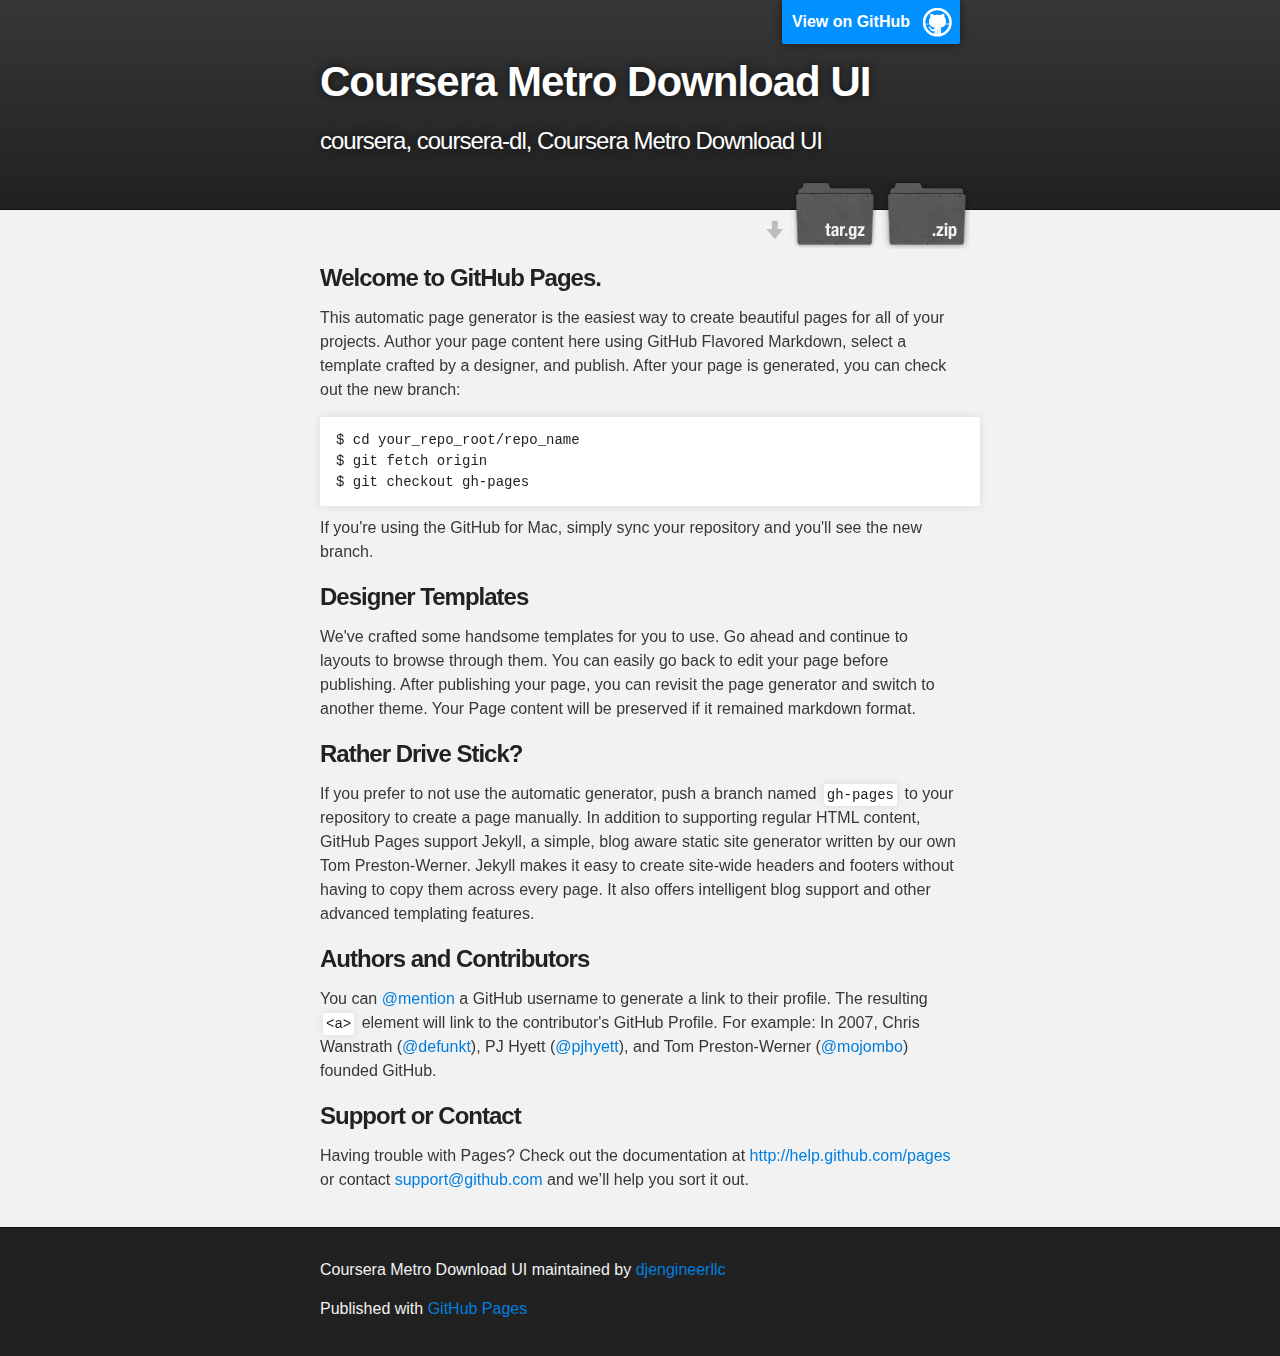
==== index.html @ 6fc74a35 "Create gh-pages branch via GitHub" ====
<!DOCTYPE html>
<html>

  <head>
    <meta charset='utf-8' />
    <meta http-equiv="X-UA-Compatible" content="chrome=1" />
    <meta name="description" content="Coursera Metro Download UI : coursera, coursera-dl, Coursera Metro Download UI" />

    <link rel="stylesheet" type="text/css" media="screen" href="stylesheets/stylesheet.css">

    <title>Coursera Metro Download UI</title>
  </head>

  <body>

    <!-- HEADER -->
    <div id="header_wrap" class="outer">
        <header class="inner">
          <a id="forkme_banner" href="https://github.com/djengineerllc/CourseraMetroDownloadUI">View on GitHub</a>

          <h1 id="project_title">Coursera Metro Download UI</h1>
          <h2 id="project_tagline">coursera, coursera-dl, Coursera Metro Download UI</h2>

            <section id="downloads">
              <a class="zip_download_link" href="https://github.com/djengineerllc/CourseraMetroDownloadUI/zipball/master">Download this project as a .zip file</a>
              <a class="tar_download_link" href="https://github.com/djengineerllc/CourseraMetroDownloadUI/tarball/master">Download this project as a tar.gz file</a>
            </section>
        </header>
    </div>

    <!-- MAIN CONTENT -->
    <div id="main_content_wrap" class="outer">
      <section id="main_content" class="inner">
        <h3>
<a name="welcome-to-github-pages" class="anchor" href="#welcome-to-github-pages"><span class="octicon octicon-link"></span></a>Welcome to GitHub Pages.</h3>

<p>This automatic page generator is the easiest way to create beautiful pages for all of your projects. Author your page content here using GitHub Flavored Markdown, select a template crafted by a designer, and publish. After your page is generated, you can check out the new branch:</p>

<pre><code>$ cd your_repo_root/repo_name
$ git fetch origin
$ git checkout gh-pages
</code></pre>

<p>If you're using the GitHub for Mac, simply sync your repository and you'll see the new branch.</p>

<h3>
<a name="designer-templates" class="anchor" href="#designer-templates"><span class="octicon octicon-link"></span></a>Designer Templates</h3>

<p>We've crafted some handsome templates for you to use. Go ahead and continue to layouts to browse through them. You can easily go back to edit your page before publishing. After publishing your page, you can revisit the page generator and switch to another theme. Your Page content will be preserved if it remained markdown format.</p>

<h3>
<a name="rather-drive-stick" class="anchor" href="#rather-drive-stick"><span class="octicon octicon-link"></span></a>Rather Drive Stick?</h3>

<p>If you prefer to not use the automatic generator, push a branch named <code>gh-pages</code> to your repository to create a page manually. In addition to supporting regular HTML content, GitHub Pages support Jekyll, a simple, blog aware static site generator written by our own Tom Preston-Werner. Jekyll makes it easy to create site-wide headers and footers without having to copy them across every page. It also offers intelligent blog support and other advanced templating features.</p>

<h3>
<a name="authors-and-contributors" class="anchor" href="#authors-and-contributors"><span class="octicon octicon-link"></span></a>Authors and Contributors</h3>

<p>You can <a href="https://github.com/blog/821" class="user-mention">@mention</a> a GitHub username to generate a link to their profile. The resulting <code>&lt;a&gt;</code> element will link to the contributor's GitHub Profile. For example: In 2007, Chris Wanstrath (<a href="https://github.com/defunkt" class="user-mention">@defunkt</a>), PJ Hyett (<a href="https://github.com/pjhyett" class="user-mention">@pjhyett</a>), and Tom Preston-Werner (<a href="https://github.com/mojombo" class="user-mention">@mojombo</a>) founded GitHub.</p>

<h3>
<a name="support-or-contact" class="anchor" href="#support-or-contact"><span class="octicon octicon-link"></span></a>Support or Contact</h3>

<p>Having trouble with Pages? Check out the documentation at <a href="http://help.github.com/pages">http://help.github.com/pages</a> or contact <a href="mailto:support@github.com">support@github.com</a> and we’ll help you sort it out.</p>
      </section>
    </div>

    <!-- FOOTER  -->
    <div id="footer_wrap" class="outer">
      <footer class="inner">
        <p class="copyright">Coursera Metro Download UI maintained by <a href="https://github.com/djengineerllc">djengineerllc</a></p>
        <p>Published with <a href="http://pages.github.com">GitHub Pages</a></p>
      </footer>
    </div>

              <script type="text/javascript">
            var gaJsHost = (("https:" == document.location.protocol) ? "https://ssl." : "http://www.");
            document.write(unescape("%3Cscript src='" + gaJsHost + "google-analytics.com/ga.js' type='text/javascript'%3E%3C/script%3E"));
          </script>
          <script type="text/javascript">
            try {
              var pageTracker = _gat._getTracker("UA-642215-1");
            pageTracker._trackPageview();
            } catch(err) {}
          </script>


  </body>
</html>
---- stylesheets/stylesheet.css ----
/*******************************************************************************
Slate Theme for GitHub Pages
by Jason Costello, @jsncostello
*******************************************************************************/

@import url(pygment_trac.css);

/*******************************************************************************
MeyerWeb Reset
*******************************************************************************/

html, body, div, span, applet, object, iframe,
h1, h2, h3, h4, h5, h6, p, blockquote, pre,
a, abbr, acronym, address, big, cite, code,
del, dfn, em, img, ins, kbd, q, s, samp,
small, strike, strong, sub, sup, tt, var,
b, u, i, center,
dl, dt, dd, ol, ul, li,
fieldset, form, label, legend,
table, caption, tbody, tfoot, thead, tr, th, td,
article, aside, canvas, details, embed,
figure, figcaption, footer, header, hgroup,
menu, nav, output, ruby, section, summary,
time, mark, audio, video {
  margin: 0;
  padding: 0;
  border: 0;
  font: inherit;
  vertical-align: baseline;
}

/* HTML5 display-role reset for older browsers */
article, aside, details, figcaption, figure,
footer, header, hgroup, menu, nav, section {
  display: block;
}

ol, ul {
  list-style: none;
}

blockquote, q {
}

table {
  border-collapse: collapse;
  border-spacing: 0;
}

/*******************************************************************************
Theme Styles
*******************************************************************************/

body {
  box-sizing: border-box;
  color:#373737;
  background: #212121;
  font-size: 16px;
  font-family: 'Myriad Pro', Calibri, Helvetica, Arial, sans-serif;
  line-height: 1.5;
  -webkit-font-smoothing: antialiased;
}

h1, h2, h3, h4, h5, h6 {
  margin: 10px 0;
  font-weight: 700;
  color:#222222;
  font-family: 'Lucida Grande', 'Calibri', Helvetica, Arial, sans-serif;
  letter-spacing: -1px;
}

h1 {
  font-size: 36px;
  font-weight: 700;
}

h2 {
  padding-bottom: 10px;
  font-size: 32px;
  background: url('../images/bg_hr.png') repeat-x bottom;
}

h3 {
  font-size: 24px;
}

h4 {
  font-size: 21px;
}

h5 {
  font-size: 18px;
}

h6 {
  font-size: 16px;
}

p {
  margin: 10px 0 15px 0;
}

footer p {
  color: #f2f2f2;
}

a {
  text-decoration: none;
  color: #007edf;
  text-shadow: none;

  transition: color 0.5s ease;
  transition: text-shadow 0.5s ease;
  -webkit-transition: color 0.5s ease;
  -webkit-transition: text-shadow 0.5s ease;
  -moz-transition: color 0.5s ease;
  -moz-transition: text-shadow 0.5s ease;
  -o-transition: color 0.5s ease;
  -o-transition: text-shadow 0.5s ease;
  -ms-transition: color 0.5s ease;
  -ms-transition: text-shadow 0.5s ease;
}

#main_content a:hover {
  color: #0069ba;
  text-shadow: #0090ff 0px 0px 2px;
}

footer a:hover {
  color: #43adff;
  text-shadow: #0090ff 0px 0px 2px;
}

em {
  font-style: italic;
}

strong {
  font-weight: bold;
}

img {
  position: relative;
  margin: 0 auto;
  max-width: 739px;
  padding: 5px;
  margin: 10px 0 10px 0;
  border: 1px solid #ebebeb;

  box-shadow: 0 0 5px #ebebeb;
  -webkit-box-shadow: 0 0 5px #ebebeb;
  -moz-box-shadow: 0 0 5px #ebebeb;
  -o-box-shadow: 0 0 5px #ebebeb;
  -ms-box-shadow: 0 0 5px #ebebeb;
}

pre, code {
  width: 100%;
  color: #222;
  background-color: #fff;

  font-family: Monaco, "Bitstream Vera Sans Mono", "Lucida Console", Terminal, monospace;
  font-size: 14px;

  border-radius: 2px;
  -moz-border-radius: 2px;
  -webkit-border-radius: 2px;



}

pre {
  width: 100%;
  padding: 10px;
  box-shadow: 0 0 10px rgba(0,0,0,.1);
  overflow: auto;
}

code {
  padding: 3px;
  margin: 0 3px;
  box-shadow: 0 0 10px rgba(0,0,0,.1);
}

pre code {
  display: block;
  box-shadow: none;
}

blockquote {
  color: #666;
  margin-bottom: 20px;
  padding: 0 0 0 20px;
  border-left: 3px solid #bbb;
}

ul, ol, dl {
  margin-bottom: 15px
}

ul li {
  list-style: inside;
  padding-left: 20px;
}

ol li {
  list-style: decimal inside;
  padding-left: 20px;
}

dl dt {
  font-weight: bold;
}

dl dd {
  padding-left: 20px;
  font-style: italic;
}

dl p {
  padding-left: 20px;
  font-style: italic;
}

hr {
  height: 1px;
  margin-bottom: 5px;
  border: none;
  background: url('../images/bg_hr.png') repeat-x center;
}

table {
  border: 1px solid #373737;
  margin-bottom: 20px;
  text-align: left;
 }

th {
  font-family: 'Lucida Grande', 'Helvetica Neue', Helvetica, Arial, sans-serif;
  padding: 10px;
  background: #373737;
  color: #fff;
 }

td {
  padding: 10px;
  border: 1px solid #373737;
 }

form {
  background: #f2f2f2;
  padding: 20px;
}

img {
  width: 100%;
  max-width: 100%;
}

/*******************************************************************************
Full-Width Styles
*******************************************************************************/

.outer {
  width: 100%;
}

.inner {
  position: relative;
  max-width: 640px;
  padding: 20px 10px;
  margin: 0 auto;
}

#forkme_banner {
  display: block;
  position: absolute;
  top:0;
  right: 10px;
  z-index: 10;
  padding: 10px 50px 10px 10px;
  color: #fff;
  background: url('../images/blacktocat.png') #0090ff no-repeat 95% 50%;
  font-weight: 700;
  box-shadow: 0 0 10px rgba(0,0,0,.5);
  border-bottom-left-radius: 2px;
  border-bottom-right-radius: 2px;
}

#header_wrap {
  background: #212121;
  background: -moz-linear-gradient(top, #373737, #212121);
  background: -webkit-linear-gradient(top, #373737, #212121);
  background: -ms-linear-gradient(top, #373737, #212121);
  background: -o-linear-gradient(top, #373737, #212121);
  background: linear-gradient(top, #373737, #212121);
}

#header_wrap .inner {
  padding: 50px 10px 30px 10px;
}

#project_title {
  margin: 0;
  color: #fff;
  font-size: 42px;
  font-weight: 700;
  text-shadow: #111 0px 0px 10px;
}

#project_tagline {
  color: #fff;
  font-size: 24px;
  font-weight: 300;
  background: none;
  text-shadow: #111 0px 0px 10px;
}

#downloads {
  position: absolute;
  width: 210px;
  z-index: 10;
  bottom: -40px;
  right: 0;
  height: 70px;
  background: url('../images/icon_download.png') no-repeat 0% 90%;
}

.zip_download_link {
  display: block;
  float: right;
  width: 90px;
  height:70px;
  text-indent: -5000px;
  overflow: hidden;
  background: url(../images/sprite_download.png) no-repeat bottom left;
}

.tar_download_link {
  display: block;
  float: right;
  width: 90px;
  height:70px;
  text-indent: -5000px;
  overflow: hidden;
  background: url(../images/sprite_download.png) no-repeat bottom right;
  margin-left: 10px;
}

.zip_download_link:hover {
  background: url(../images/sprite_download.png) no-repeat top left;
}

.tar_download_link:hover {
  background: url(../images/sprite_download.png) no-repeat top right;
}

#main_content_wrap {
  background: #f2f2f2;
  border-top: 1px solid #111;
  border-bottom: 1px solid #111;
}

#main_content {
  padding-top: 40px;
}

#footer_wrap {
  background: #212121;
}



/*******************************************************************************
Small Device Styles
*******************************************************************************/

@media screen and (max-width: 480px) {
  body {
    font-size:14px;
  }

  #downloads {
    display: none;
  }

  .inner {
    min-width: 320px;
    max-width: 480px;
  }

  #project_title {
  font-size: 32px;
  }

  h1 {
    font-size: 28px;
  }

  h2 {
    font-size: 24px;
  }

  h3 {
    font-size: 21px;
  }

  h4 {
    font-size: 18px;
  }

  h5 {
    font-size: 14px;
  }

  h6 {
    font-size: 12px;
  }

  code, pre {
    min-width: 320px;
    max-width: 480px;
    font-size: 11px;
  }

}
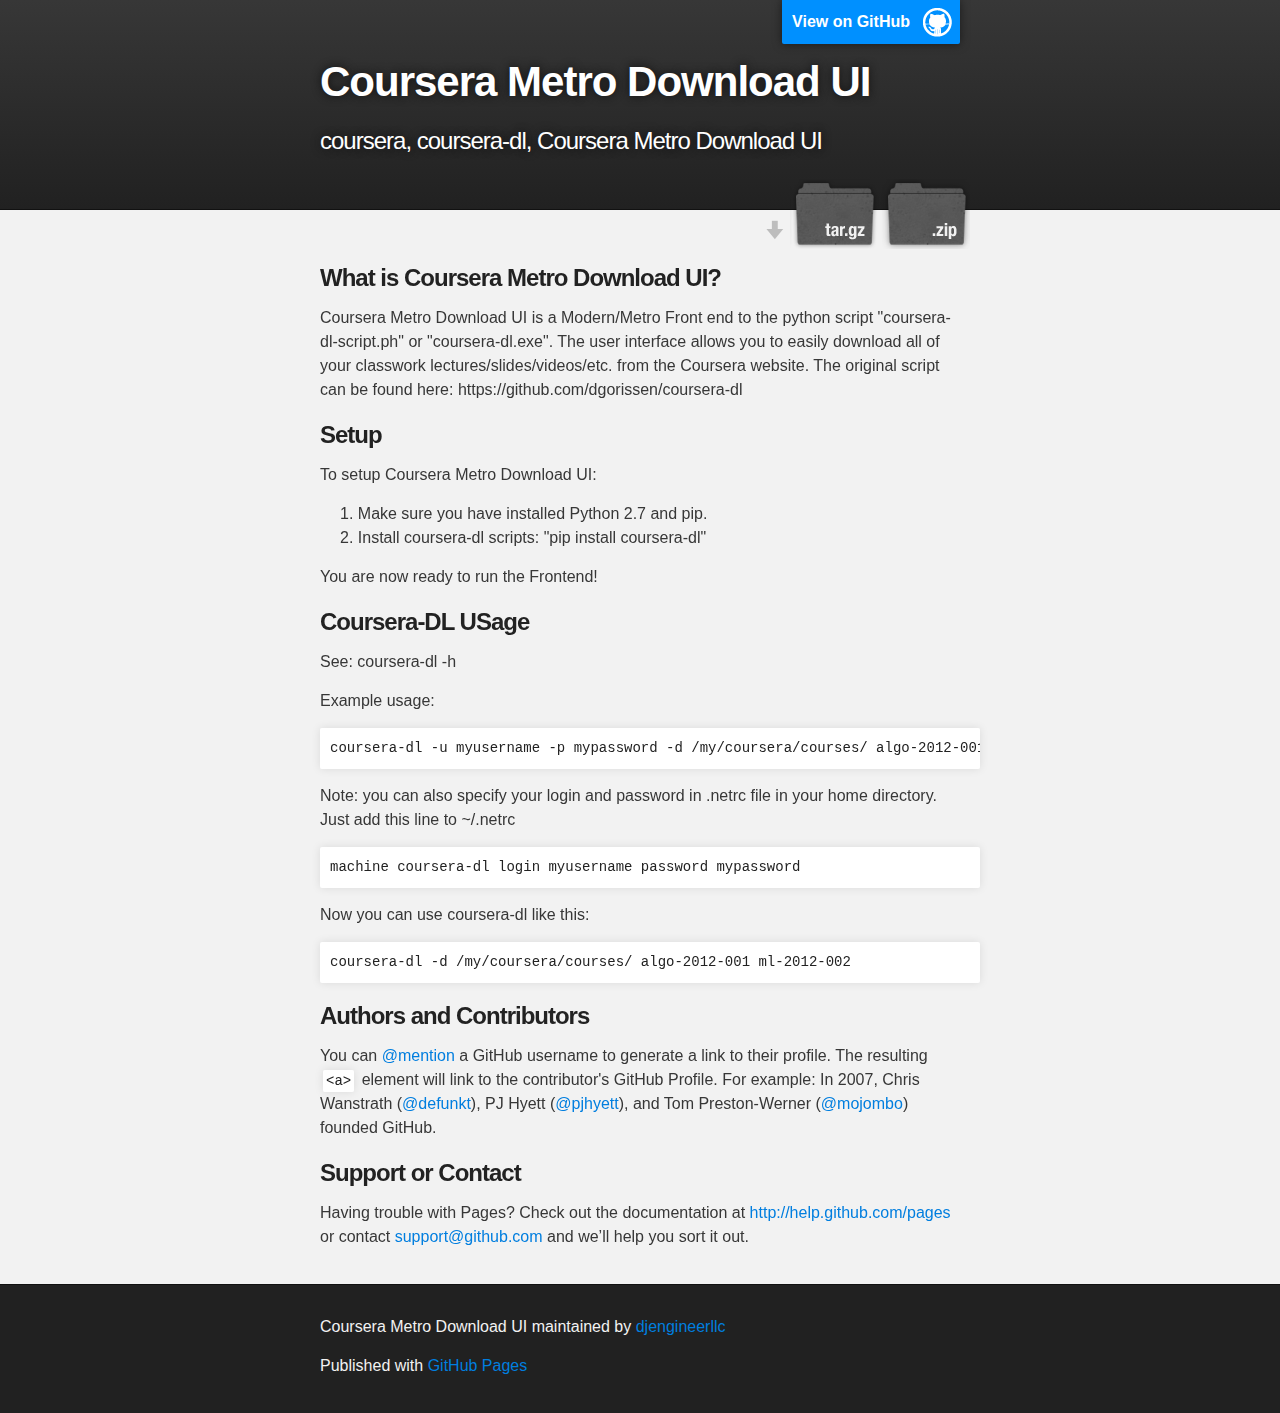
==== commit 20c68812: "u" ====
--- a/index.html
+++ b/index.html
@@ -32,27 +32,55 @@
     <div id="main_content_wrap" class="outer">
       <section id="main_content" class="inner">
         <h3>
-<a name="welcome-to-github-pages" class="anchor" href="#welcome-to-github-pages"><span class="octicon octicon-link"></span></a>Welcome to GitHub Pages.</h3>
+<a name="welcome-to-github-pages" class="anchor" href="#welcome-to-github-pages"><span class="octicon octicon-link"></span></a>What is Coursera Metro Download UI?</h3>
 
-<p>This automatic page generator is the easiest way to create beautiful pages for all of your projects. Author your page content here using GitHub Flavored Markdown, select a template crafted by a designer, and publish. After your page is generated, you can check out the new branch:</p>
+<p>
+  Coursera Metro Download UI is a Modern/Metro Front end to the python script "coursera-dl-script.ph" or "coursera-dl.exe".  The user interface allows you to easily download all of your classwork lectures/slides/videos/etc. from the Coursera website.  The original script can be found here: https://github.com/dgorissen/coursera-dl
+</p>
 
-<pre><code>$ cd your_repo_root/repo_name
+<!--<pre><code>$ cd your_repo_root/repo_name
 $ git fetch origin
 $ git checkout gh-pages
-</code></pre>
+</code></pre>-->
 
-<p>If you're using the GitHub for Mac, simply sync your repository and you'll see the new branch.</p>
 
 <h3>
-<a name="designer-templates" class="anchor" href="#designer-templates"><span class="octicon octicon-link"></span></a>Designer Templates</h3>
+<a name="designer-templates" class="anchor" href="#designer-templates"><span class="octicon octicon-link"></span></a>Setup</h3>
 
-<p>We've crafted some handsome templates for you to use. Go ahead and continue to layouts to browse through them. You can easily go back to edit your page before publishing. After publishing your page, you can revisit the page generator and switch to another theme. Your Page content will be preserved if it remained markdown format.</p>
+<p>To setup Coursera Metro Download UI:
+  <ol>
+    <li>Make sure you have installed Python 2.7 and pip.</li>
+    <li>Install coursera-dl scripts: "pip install coursera-dl"</li>
+  </ol>
+  You are now ready to run the Frontend!
+</p>
 
 <h3>
-<a name="rather-drive-stick" class="anchor" href="#rather-drive-stick"><span class="octicon octicon-link"></span></a>Rather Drive Stick?</h3>
-
-<p>If you prefer to not use the automatic generator, push a branch named <code>gh-pages</code> to your repository to create a page manually. In addition to supporting regular HTML content, GitHub Pages support Jekyll, a simple, blog aware static site generator written by our own Tom Preston-Werner. Jekyll makes it easy to create site-wide headers and footers without having to copy them across every page. It also offers intelligent blog support and other advanced templating features.</p>
-
+  <a name="coursera-dl" class="anchor" href="#coursera-dl"><span class="octicon octicon-link"></span></a>Coursera-DL USage</h3>
+<p>
+See: coursera-dl -h
+</p>
+<p>
+Example usage:
+</p>
+<p>
+<pre>
+coursera-dl -u myusername -p mypassword -d /my/coursera/courses/ algo-2012-001 ml-2012-002
+</pre>
+</p>
+<p>
+Note: you can also specify your login and password in .netrc file in your home directory.
+Just add this line to ~/.netrc
+<pre>
+machine coursera-dl login myusername password mypassword
+</pre>
+</p>
+<p>
+Now you can use coursera-dl like this:
+<pre>
+coursera-dl -d /my/coursera/courses/ algo-2012-001 ml-2012-002
+</pre>
+</p>
 <h3>
 <a name="authors-and-contributors" class="anchor" href="#authors-and-contributors"><span class="octicon octicon-link"></span></a>Authors and Contributors</h3>
 
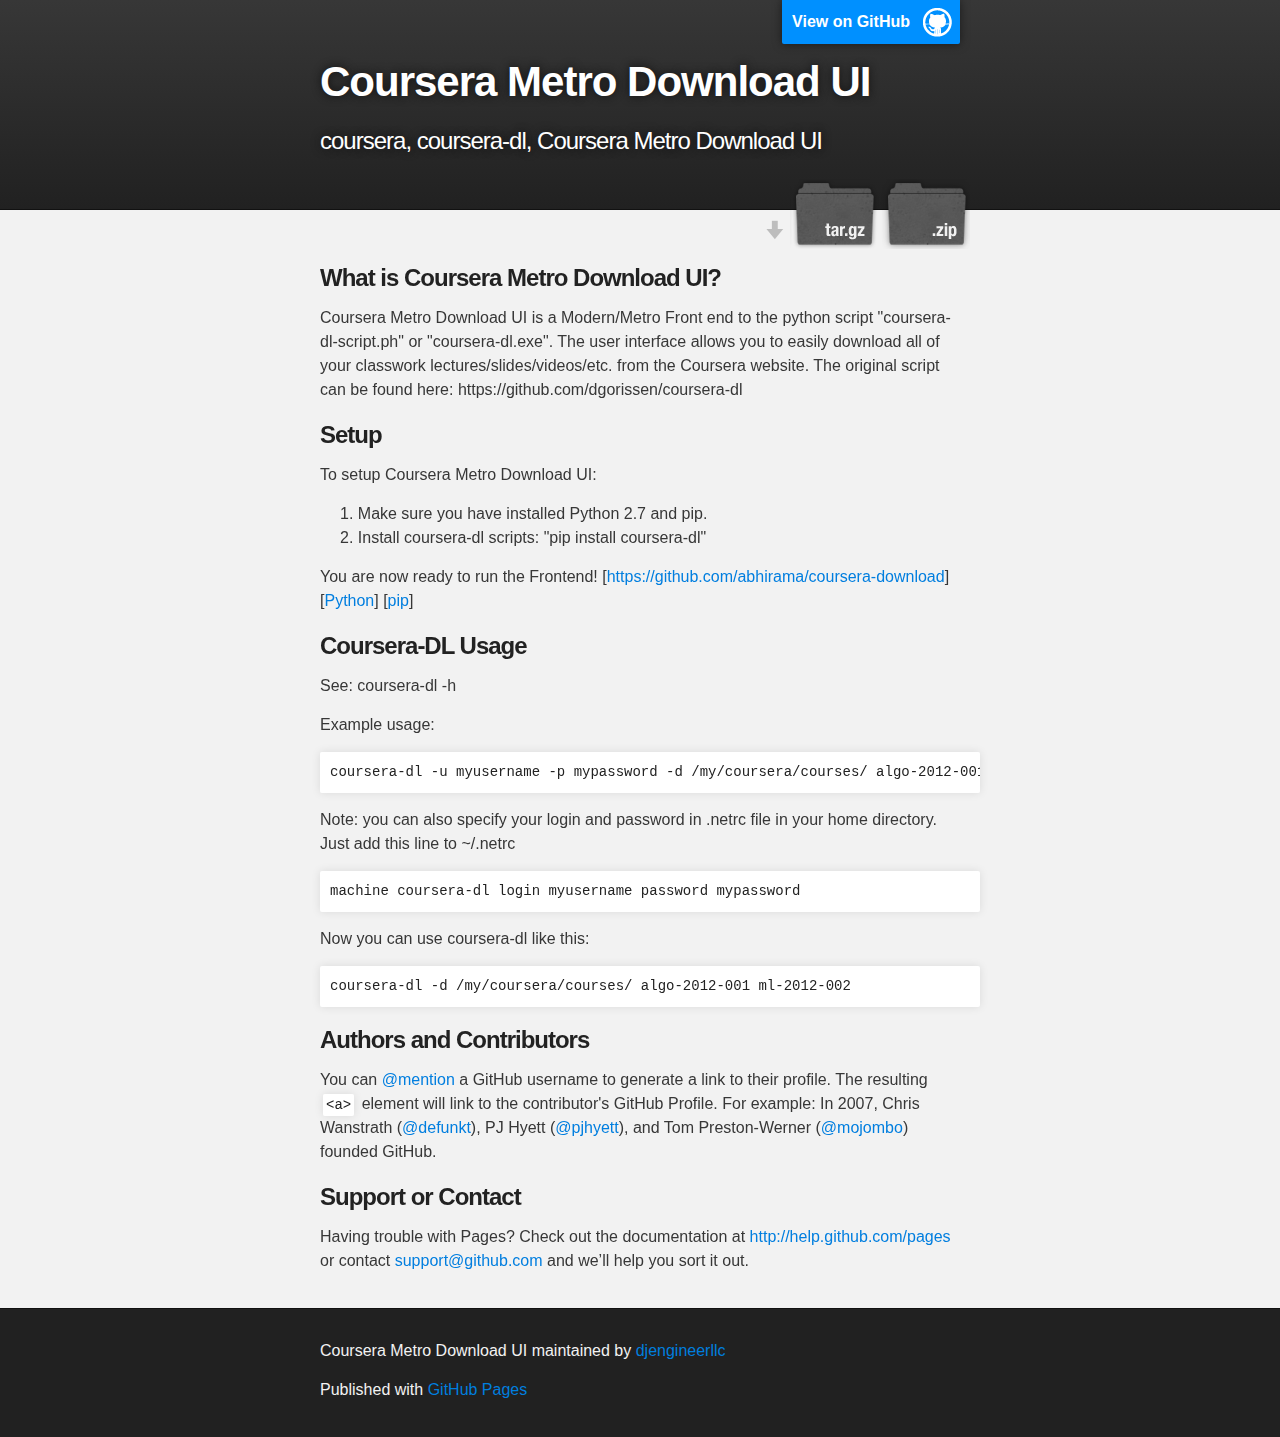
==== commit 1be168eb: "u" ====
--- a/index.html
+++ b/index.html
@@ -53,10 +53,13 @@
     <li>Install coursera-dl scripts: "pip install coursera-dl"</li>
   </ol>
   You are now ready to run the Frontend!
+  [<a href="https://github.com/abhirama/coursera-download">https://github.com/abhirama/coursera-download</a>]
+  [<a href="http://www.python.org/download/">Python</a>]
+  [<a href="http://www.pip-installer.org/en/latest/installing.html">pip</a>]
 </p>
 
 <h3>
-  <a name="coursera-dl" class="anchor" href="#coursera-dl"><span class="octicon octicon-link"></span></a>Coursera-DL USage</h3>
+  <a name="coursera-dl" class="anchor" href="#coursera-dl"><span class="octicon octicon-link"></span></a>Coursera-DL Usage</h3>
 <p>
 See: coursera-dl -h
 </p>
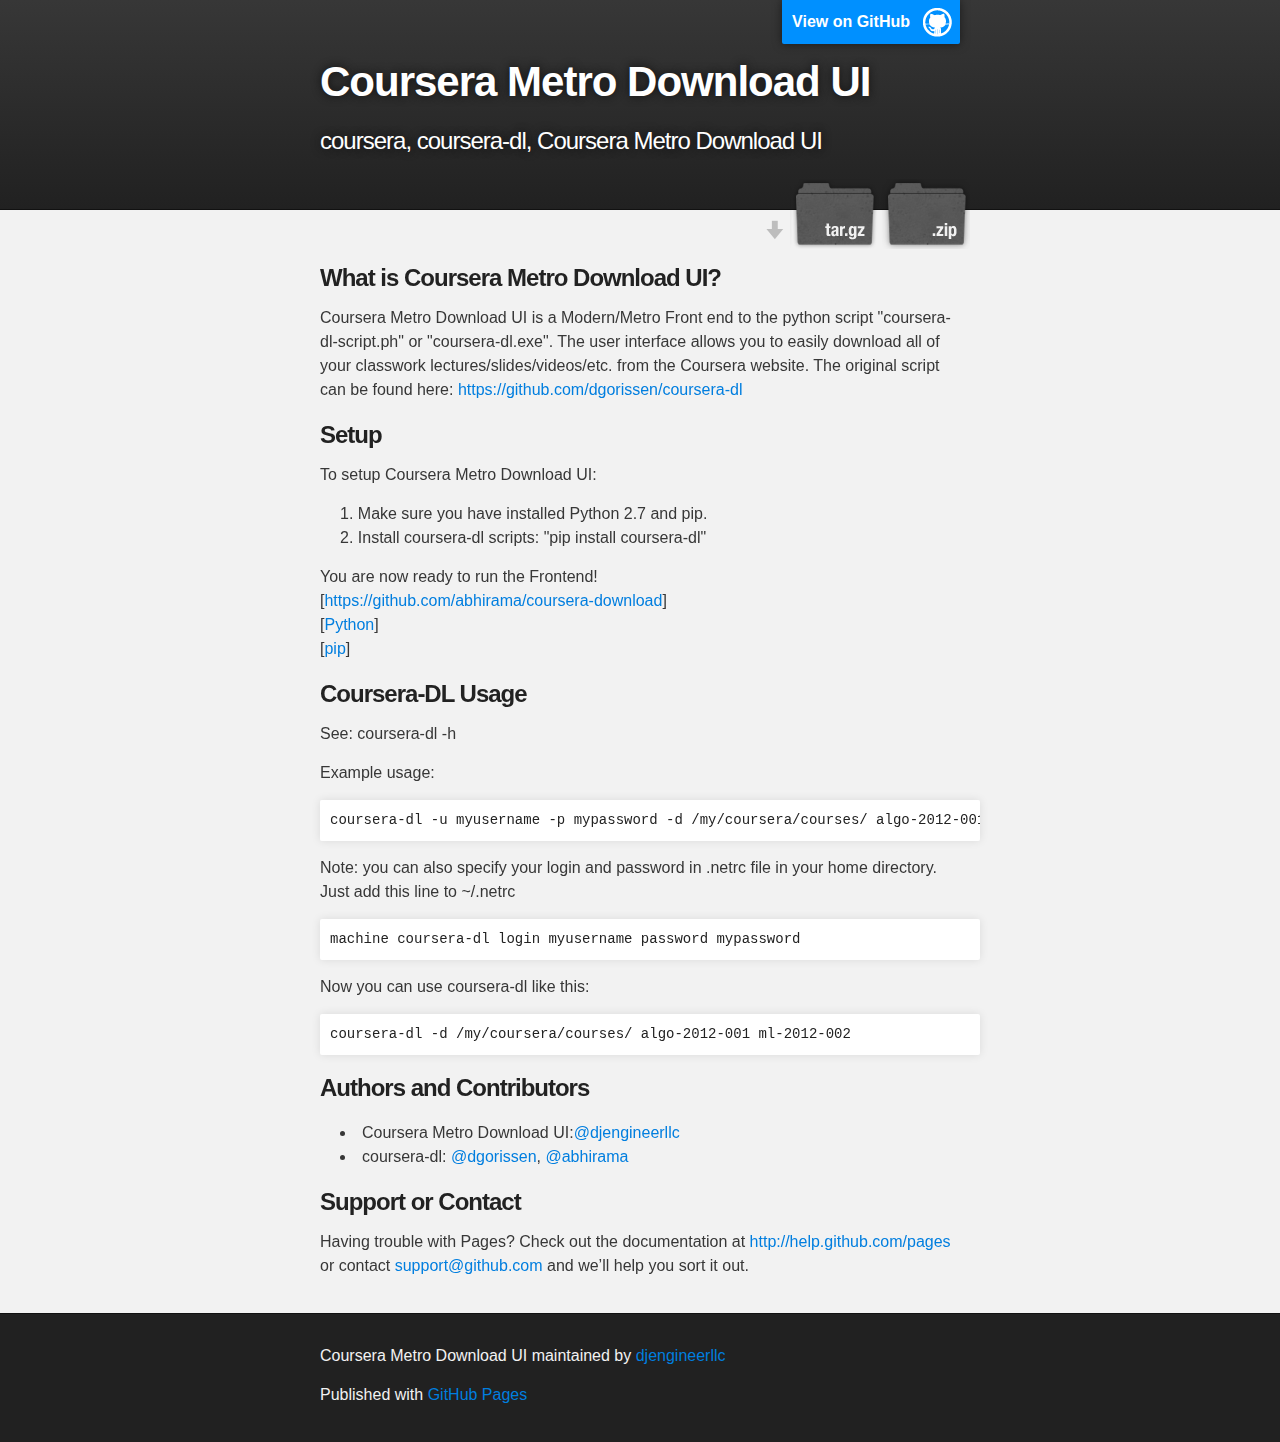
==== commit 35ac46c5: "update author info and links" ====
--- a/index.html
+++ b/index.html
@@ -32,10 +32,10 @@
     <div id="main_content_wrap" class="outer">
       <section id="main_content" class="inner">
         <h3>
-<a name="welcome-to-github-pages" class="anchor" href="#welcome-to-github-pages"><span class="octicon octicon-link"></span></a>What is Coursera Metro Download UI?</h3>
+<a name="coursera-metro-download-ui" class="anchor" href="#coursera-metro-download-ui"><span class="octicon octicon-link"></span></a>What is Coursera Metro Download UI?</h3>
 
 <p>
-  Coursera Metro Download UI is a Modern/Metro Front end to the python script "coursera-dl-script.ph" or "coursera-dl.exe".  The user interface allows you to easily download all of your classwork lectures/slides/videos/etc. from the Coursera website.  The original script can be found here: https://github.com/dgorissen/coursera-dl
+  Coursera Metro Download UI is a Modern/Metro Front end to the python script "coursera-dl-script.ph" or "coursera-dl.exe".  The user interface allows you to easily download all of your classwork lectures/slides/videos/etc. from the Coursera website.  The original script can be found here: <a href="https://github.com/dgorissen/coursera-dl">https://github.com/dgorissen/coursera-dl</a>
 </p>
 
 <!--<pre><code>$ cd your_repo_root/repo_name
@@ -45,17 +45,17 @@
 
 
 <h3>
-<a name="designer-templates" class="anchor" href="#designer-templates"><span class="octicon octicon-link"></span></a>Setup</h3>
+<a name="Setup" class="anchor" href="#Setup"><span class="octicon octicon-link"></span></a>Setup</h3>
 
 <p>To setup Coursera Metro Download UI:
   <ol>
     <li>Make sure you have installed Python 2.7 and pip.</li>
     <li>Install coursera-dl scripts: "pip install coursera-dl"</li>
   </ol>
-  You are now ready to run the Frontend!
-  [<a href="https://github.com/abhirama/coursera-download">https://github.com/abhirama/coursera-download</a>]
-  [<a href="http://www.python.org/download/">Python</a>]
-  [<a href="http://www.pip-installer.org/en/latest/installing.html">pip</a>]
+  You are now ready to run the Frontend!<br />
+  [<a href="https://github.com/abhirama/coursera-download">https://github.com/abhirama/coursera-download</a>]<br />
+  [<a href="http://www.python.org/download/">Python</a>]<br />
+  [<a href="http://www.pip-installer.org/en/latest/installing.html">pip</a>]<br />
 </p>
 
 <h3>
@@ -87,7 +87,16 @@
 <h3>
 <a name="authors-and-contributors" class="anchor" href="#authors-and-contributors"><span class="octicon octicon-link"></span></a>Authors and Contributors</h3>
 
-<p>You can <a href="https://github.com/blog/821" class="user-mention">@mention</a> a GitHub username to generate a link to their profile. The resulting <code>&lt;a&gt;</code> element will link to the contributor's GitHub Profile. For example: In 2007, Chris Wanstrath (<a href="https://github.com/defunkt" class="user-mention">@defunkt</a>), PJ Hyett (<a href="https://github.com/pjhyett" class="user-mention">@pjhyett</a>), and Tom Preston-Werner (<a href="https://github.com/mojombo" class="user-mention">@mojombo</a>) founded GitHub.</p>
+<p>
+  <ul>
+    <li>
+      Coursera Metro Download UI:<a href="https://github.com/djengineerllc" class="user-mention">@djengineerllc</a>
+    </li>
+    <li>
+      coursera-dl: <a href="https://github.com/dgorissen" class="user-mention">@dgorissen</a>, <a href="https://github.com/abhirama" class="user-mention">@abhirama</a>
+    </li>
+  </ul>
+</p>
 
 <h3>
 <a name="support-or-contact" class="anchor" href="#support-or-contact"><span class="octicon octicon-link"></span></a>Support or Contact</h3>
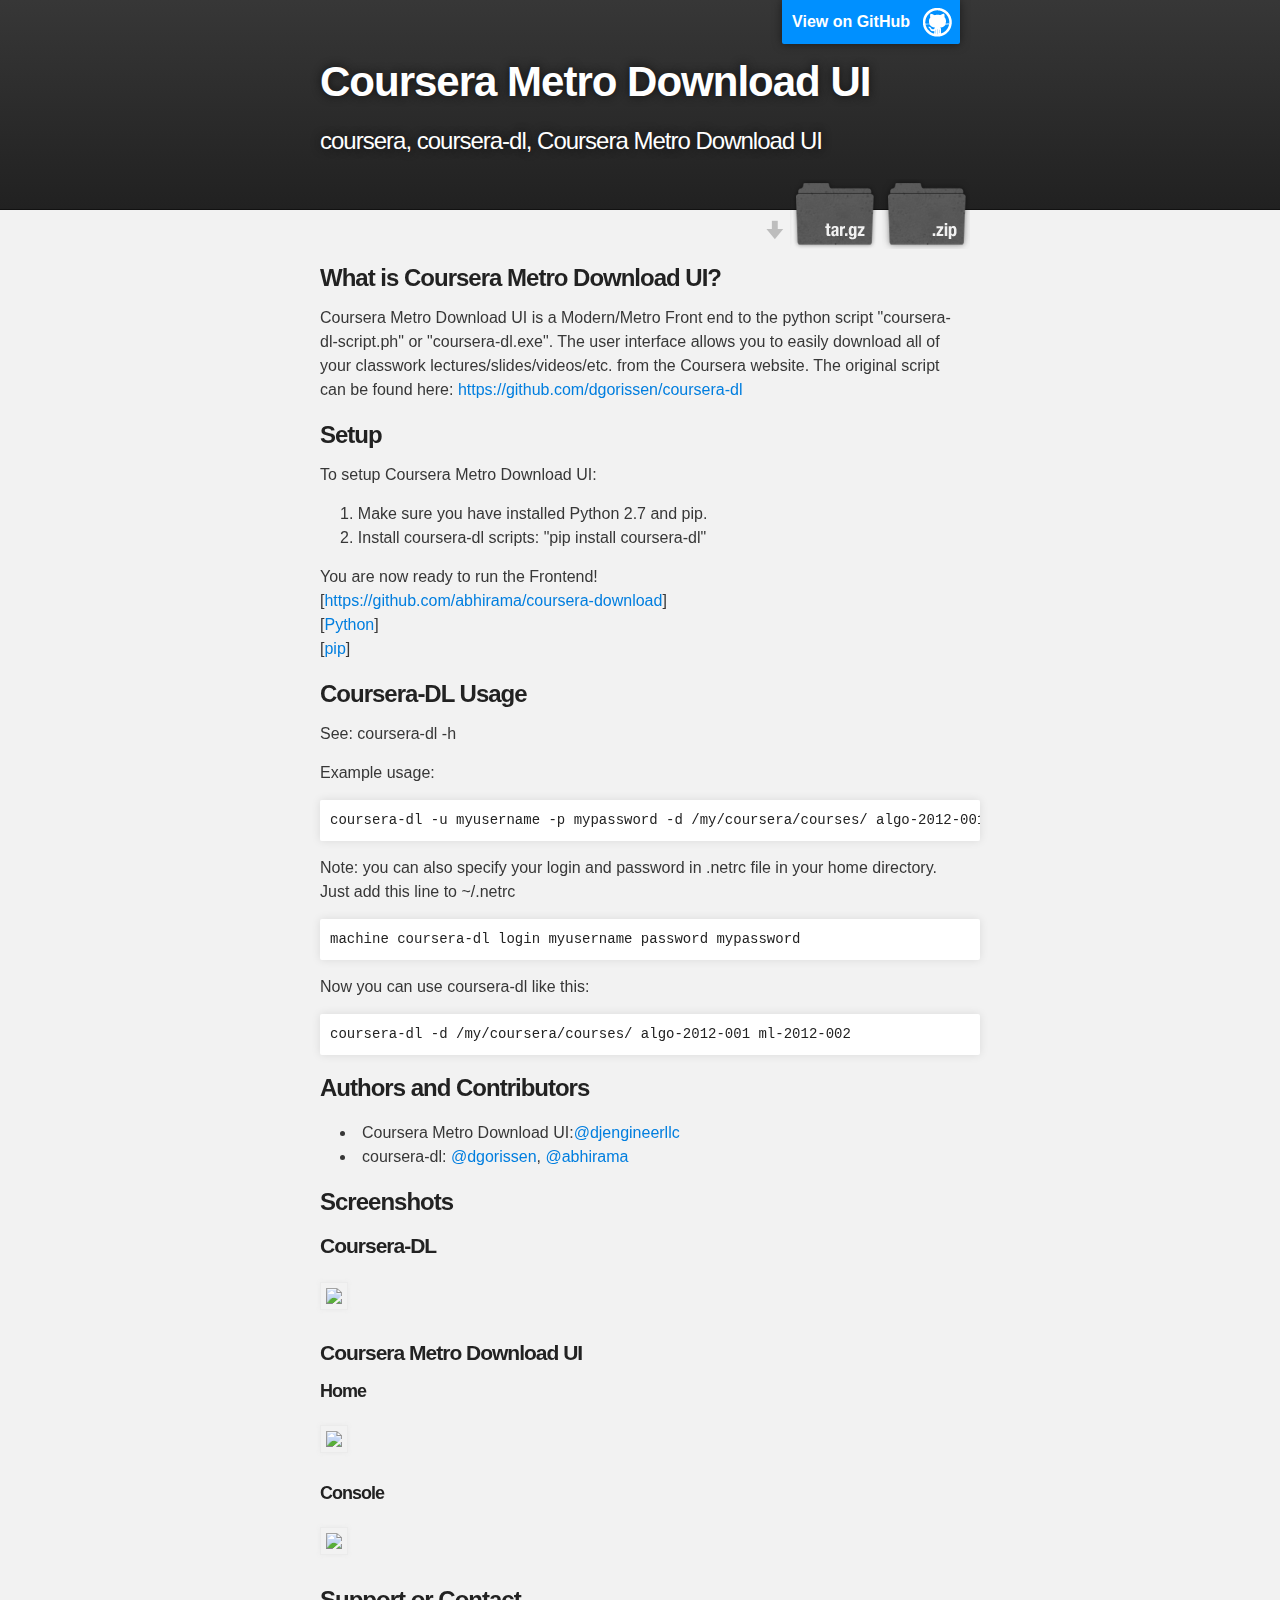
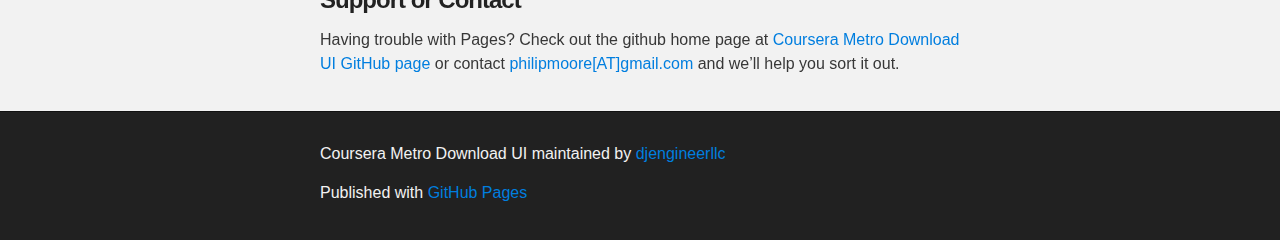
==== commit f966e93a: "Update index.html" ====
--- a/index.html
+++ b/index.html
@@ -99,9 +99,18 @@
 </p>
 
 <h3>
+  <a name="screenshots" class="anchor" href="#screenshots"><span class="octicon octicon-link"></span></a>Screenshots</h3>
+  <h4>Coursera-DL</h4>
+  <img src="http://i.imgur.com/bZUTsi1.png" />
+  <h4>Coursera Metro Download UI</h4>
+  <h5>Home</h5>
+  <img src="http://i.imgur.com/z2VNC64.png" />
+  <h5>Console</h5>
+  <img src="http://i.imgur.com/67Tbz1j.png" />
+<h3>
 <a name="support-or-contact" class="anchor" href="#support-or-contact"><span class="octicon octicon-link"></span></a>Support or Contact</h3>
 
-<p>Having trouble with Pages? Check out the documentation at <a href="http://help.github.com/pages">http://help.github.com/pages</a> or contact <a href="mailto:support@github.com">support@github.com</a> and we’ll help you sort it out.</p>
+<p>Having trouble with Pages? Check out the github home page at <a href="https://github.com/djengineerllc/CourseraMetroDownloadUI">Coursera Metro Download UI GitHub page</a> or contact <a href="mailto:phillipmooore@gmail.com">philipmoore[AT]gmail.com</a> and we’ll help you sort it out.</p>
       </section>
     </div>
 
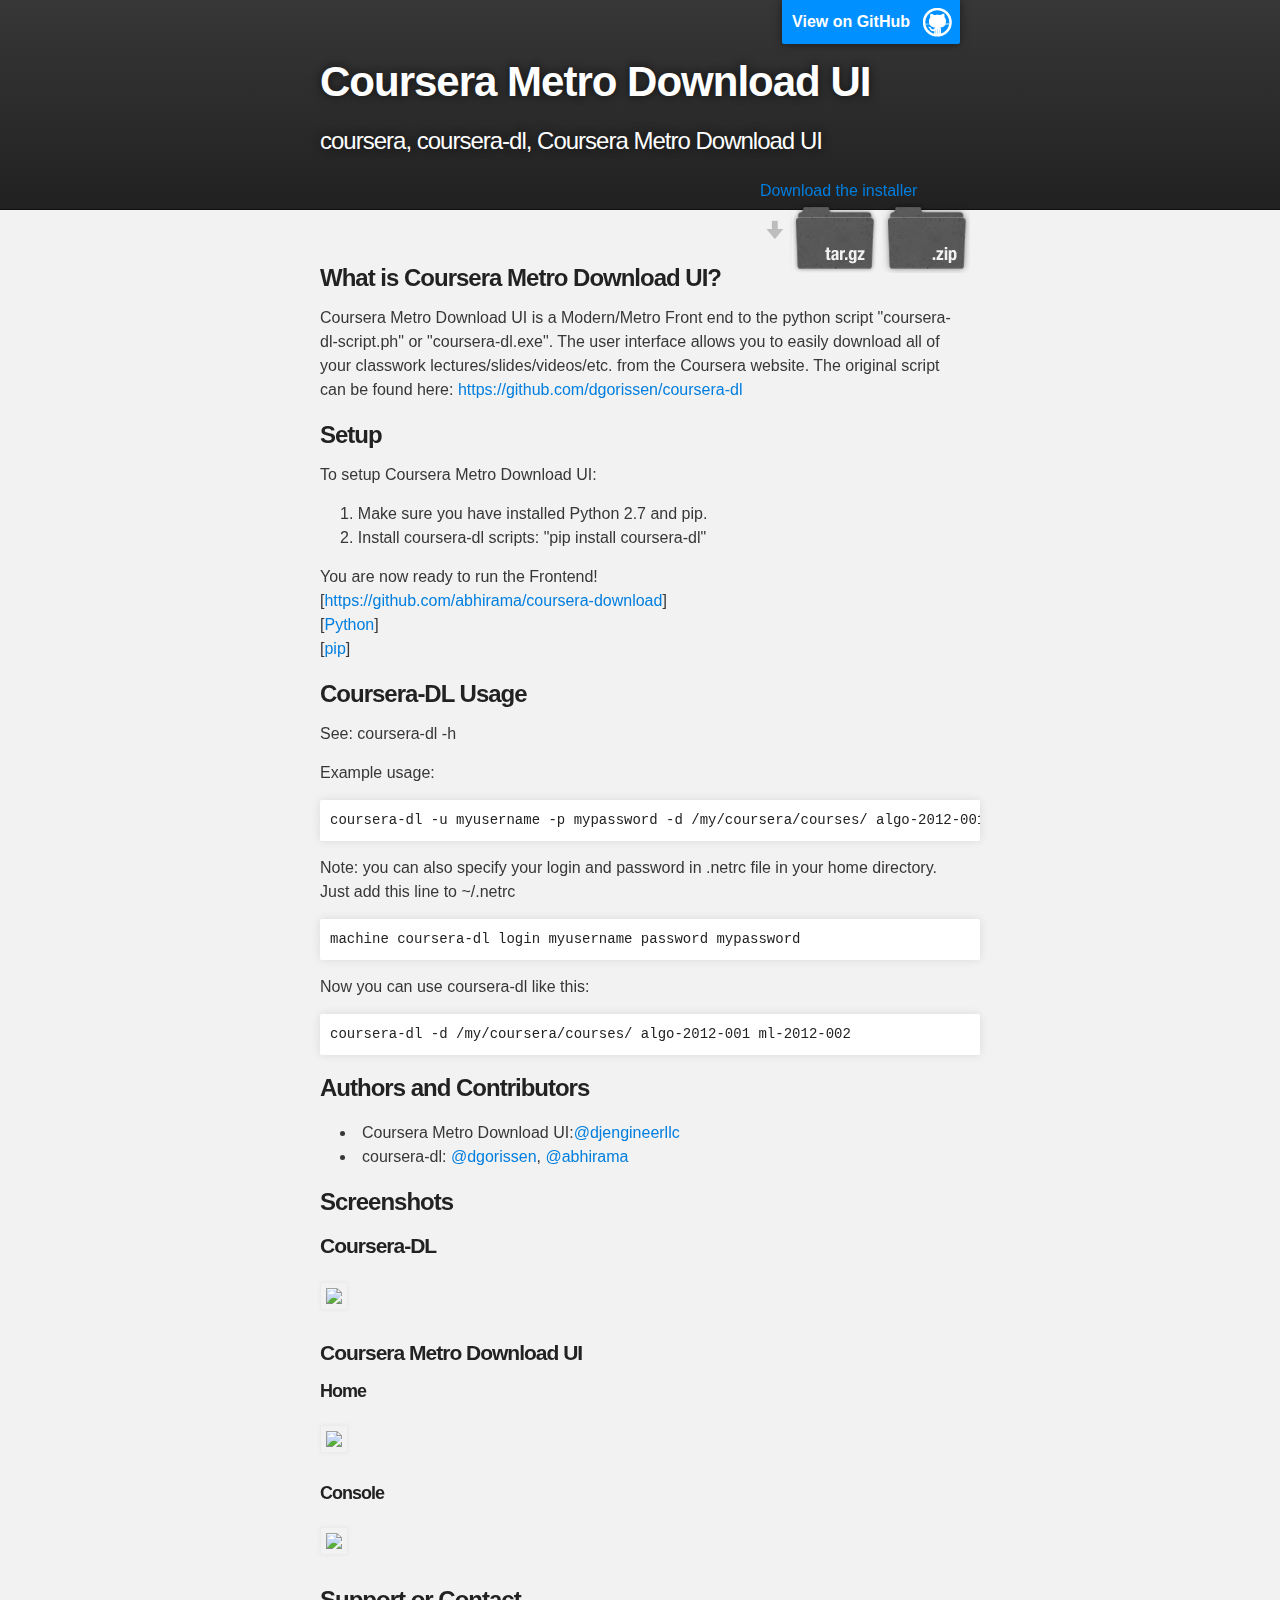
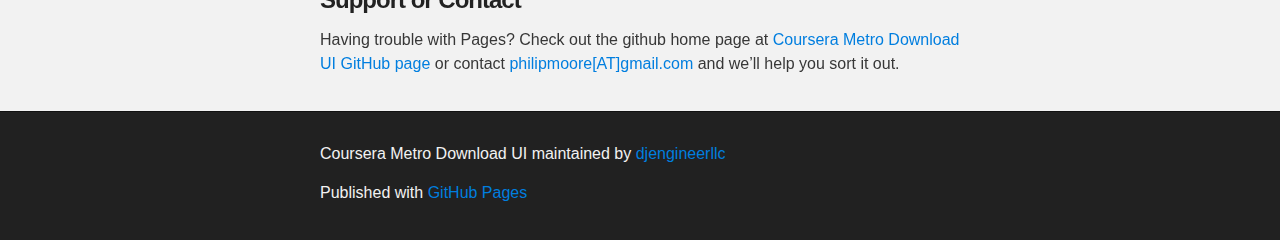
==== commit 1186339f: "Update index.html" ====
--- a/index.html
+++ b/index.html
@@ -22,6 +22,7 @@
           <h2 id="project_tagline">coursera, coursera-dl, Coursera Metro Download UI</h2>
 
             <section id="downloads">
+              <a class="exe_download_link" href="https://github.com/djengineerllc/CourseraMetroDownloadUI/blob/master/CourseraMetroDownloadUI/CourseraMetroDownloadUI.exe?raw=true">Download the installer</a>
               <a class="zip_download_link" href="https://github.com/djengineerllc/CourseraMetroDownloadUI/zipball/master">Download this project as a .zip file</a>
               <a class="tar_download_link" href="https://github.com/djengineerllc/CourseraMetroDownloadUI/tarball/master">Download this project as a tar.gz file</a>
             </section>
